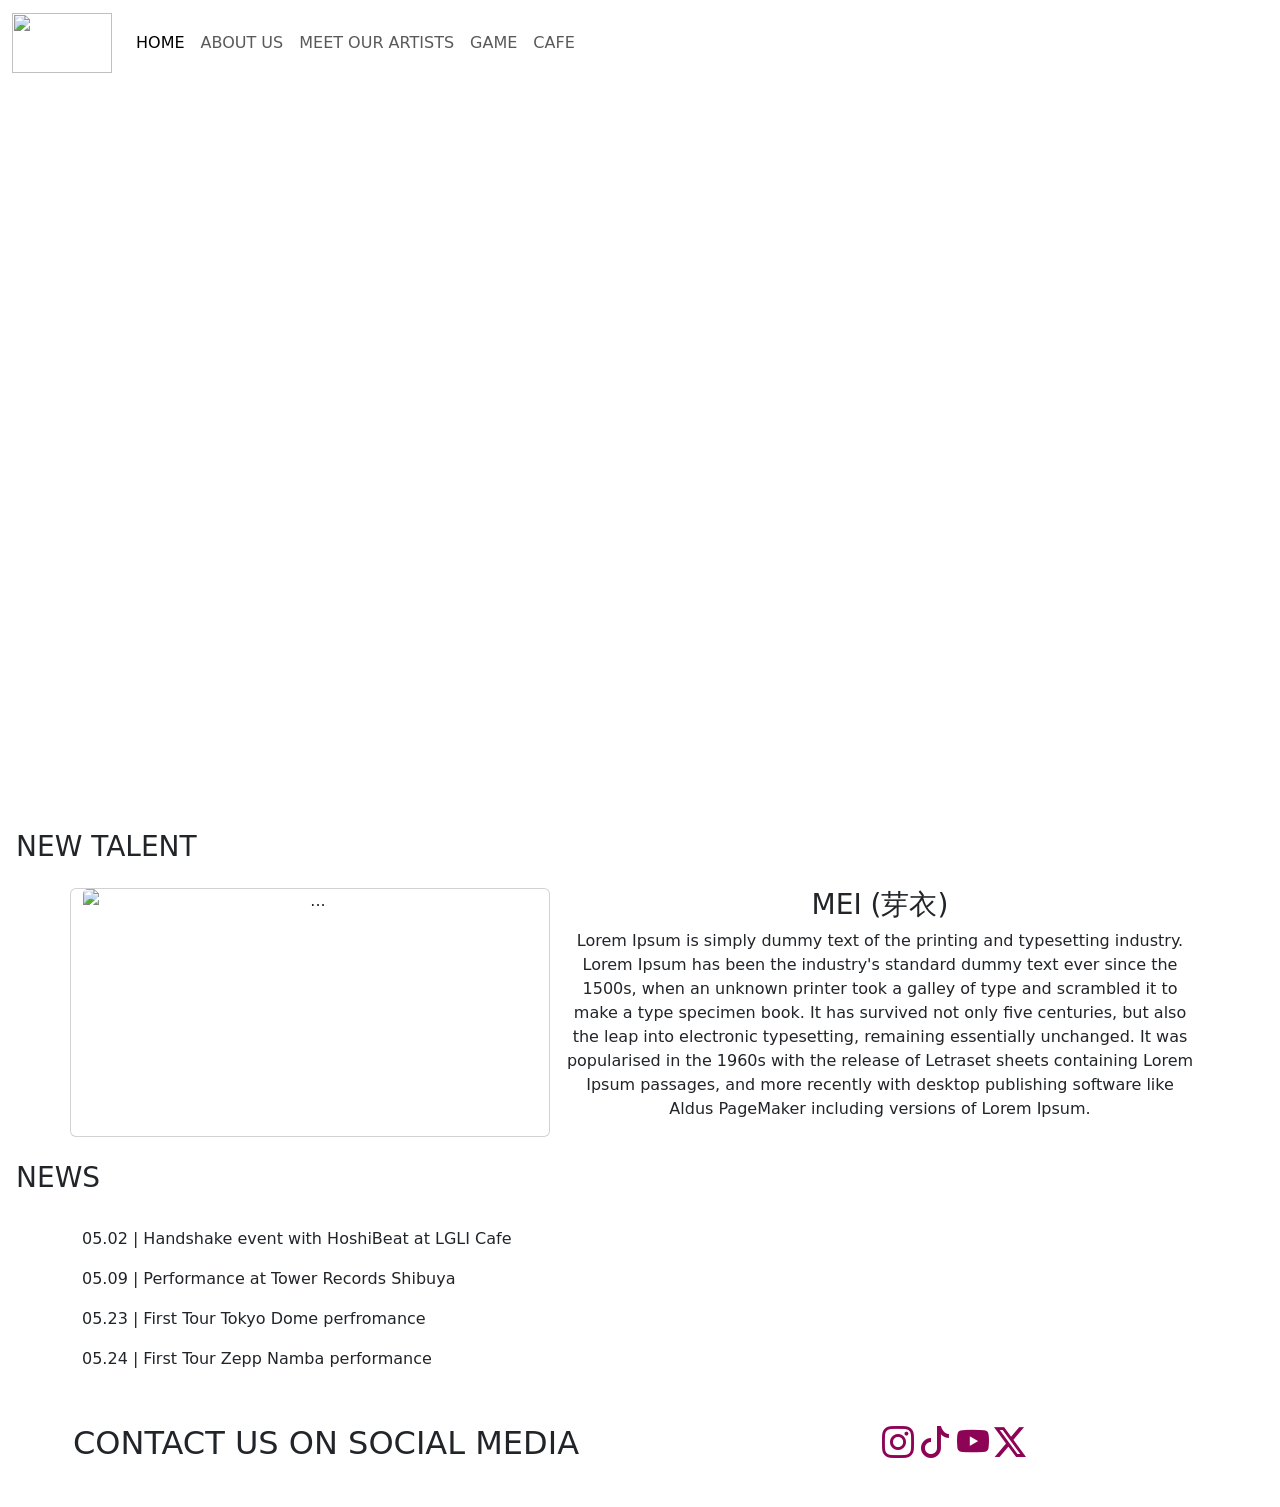
==== index.html @ 04e15d56 "Add files via upload" ====
<!DOCTYPE html>
<html lang="en">
<head>
    <meta charset="UTF-8">
    <meta name="viewport" content="width=device-width, initial-scale=1.0">
    <title>LGLI Talent Agency</title>
        <link rel="preconnect" href="https://fonts.googleapis.com">
    <link rel="preconnect" href="https://fonts.gstatic.com" crossorigin>
    <link href="https://fonts.googleapis.com/css2?family=Cal+Sans&family=EB+Garamond:ital,wght@0,400..800;1,400..800&family=Roboto:ital,wght@0,100..900;1,100..900&family=Montserrat:ital,wght@0,100..900;1,100..900&display=swap" rel="stylesheet">
     <link href="https://cdn.jsdelivr.net/npm/bootstrap@5.3.8/dist/css/bootstrap.min.css" rel="stylesheet" integrity="sha384-sRIl4kxILFvY47J16cr9ZwB07vP4J8+LH7qKQnuqkuIAvNWLzeN8tE5YBujZqJLB" crossorigin="anonymous">
    <link rel="stylesheet" href="https://cdn.jsdelivr.net/npm/bootstrap-icons@1.13.1/font/bootstrap-icons.min.css">
    <link rel="stylesheet" href="./MYCSS/styles.css">
    <script src="https://unpkg.com/scrollreveal"></script>
</head>

<body>
    
<nav class="navbar sticky-top navbar-expand-lg">
  <div class="container-fluid">
    <a class="navbar-brand" href="/index.html">
        <img src="/IMAGES/Logo.png" alt="" width="100" height="60">
    </a>
    <button class="navbar-toggler" type="button" data-bs-toggle="collapse" data-bs-target="#navbarNav" aria-controls="navbarNav" aria-expanded="false" aria-label="Toggle navigation">
      <span class="navbar-toggler-icon"></span>
    </button>
    <div class="collapse navbar-collapse" id="navbarNav">
      <ul class="navbar-nav">
        <li class="nav-item">
          <a class="nav-link active" aria-current="page" href="index.html">HOME</a>
        </li>
        <li class="nav-item">
          <a class="nav-link" href="/About Us.html">ABOUT US</a>
        </li>
        <li class="nav-item">
          <a class="nav-link" href="/Meet Our Artist.html">MEET OUR ARTISTS</a>
        </li>
        <li class="nav-item">
          <a class="nav-link" href="/Game.html">GAME</a>
        </li>
        <li class="nav-item">
          <a class="nav-link" href="/Cafe.html">CAFE</a>
        </li>
      </ul>
    </div>
  </div>
</nav>

<div class="mx-auto" id="Video">
    <div class="row">
        <div class="col-xs-12 col-sm-12 col-md-12 col-lg-12">
            <div class="ratio ratio-16x9">
                <video autoplay loop muted src="/IMAGES/VideoIdol.mp4"></video>
            </div>
        </div>
    </div>
</div>

<div class="title mt-4 ps-3">
    <h3>NEW TALENT</h3>
</div>

<div class="container text-center mt-4">
  <div class="row">
    <div class="card profile" style="width: 30rem;">
        <img src="./IMAGES/NewTalent.jpg" class="card-img-top" alt="...">
    </div>
    <div class="col profile-text">
      <h3>MEI (芽衣)</h3>
      <p class="ProfileType">Lorem Ipsum is simply dummy text of the printing and typesetting industry. 
        Lorem Ipsum has been the industry's standard dummy text ever since the 1500s, 
        when an unknown printer took a galley of type and scrambled it to make a type specimen book.
         It has survived not only five centuries, but also the leap into electronic typesetting, remaining essentially unchanged.
        It was popularised in the 1960s with the release of Letraset sheets containing Lorem Ipsum passages, and more recently 
        with desktop publishing software like Aldus PageMaker including versions of Lorem Ipsum.</p>
    </div>
  </div>
  </div>

  <div class="title2 mt-4 ps-3">
    <h3>NEWS</h3>
</div>

<div class="mx-auto news">
<img src="/IMAGES/AD.jpg" class="mx-auto d-block" width="70%" alt="">
</div>
<div class="container mt-4">
  <p>05.02 | Handshake event with HoshiBeat at LGLI Cafe</p>
  <p>05.09 | Performance at Tower Records Shibuya </p>
  <p>05.23 | First Tour Tokyo Dome perfromance</p>
  <p>05.24 | First Tour Zepp Namba performance </p>
</div>

<div class="small-box mt-4 p-4 text-center align-items-center">
  <div class="row">
    <div class="col-md-6">
      <p class="fs-2">CONTACT US ON SOCIAL MEDIA</p>
    </div>
    <div class="col-md-6">
        <i class="bi bi-instagram" style="font-size: 2rem; color: rgb(141, 4, 86);"></i>
        <i class="bi bi-tiktok" style="font-size: 2rem; color: rgb(141, 4, 86);"></i>
        <i class="bi bi-youtube" style="font-size: 2rem; color: rgb(141, 4, 86);"></i>
        <i class="bi bi-twitter-x" style="font-size: 2rem; color: rgb(141, 4, 86)"></i>

    </div>
  </div>
</div>







  



    



    

    





    
      
<script>
    ScrollReveal().reveal('.title', { 
        delay: '100',
        origin: 'left',
        distance: '50px',
        easing: 'ease-in',
        reset: false });
    
    ScrollReveal().reveal('.profile', { 
        delay: '500',
        origin: 'left',
        distance: '50px',
        easing: 'ease-in',
        reset: false });

    ScrollReveal().reveal('.profile-text', { 
        delay: '500',
        origin: 'right',
        distance: '50px',
        easing: 'ease-in',
        reset: false });

    ScrollReveal().reveal('.title2', { 
        delay: '100',
        origin: 'left',
        distance: '50px',
        easing: 'ease-in',
        reset: false });

    ScrollReveal().reveal('.news', { 
        delay: '600',
        origin: 'bottom',
        distance: '50px',
        easing: 'ease-in',
        reset: false });
</script>
<script src="https://cdn.jsdelivr.net/npm/bootstrap@5.3.8/dist/js/bootstrap.bundle.min.js" integrity="sha384-FKyoEForCGlyvwx9Hj09JcYn3nv7wiPVlz7YYwJrWVcXK/BmnVDxM+D2scQbITxI" crossorigin="anonymous"></script>

</body>
</html>
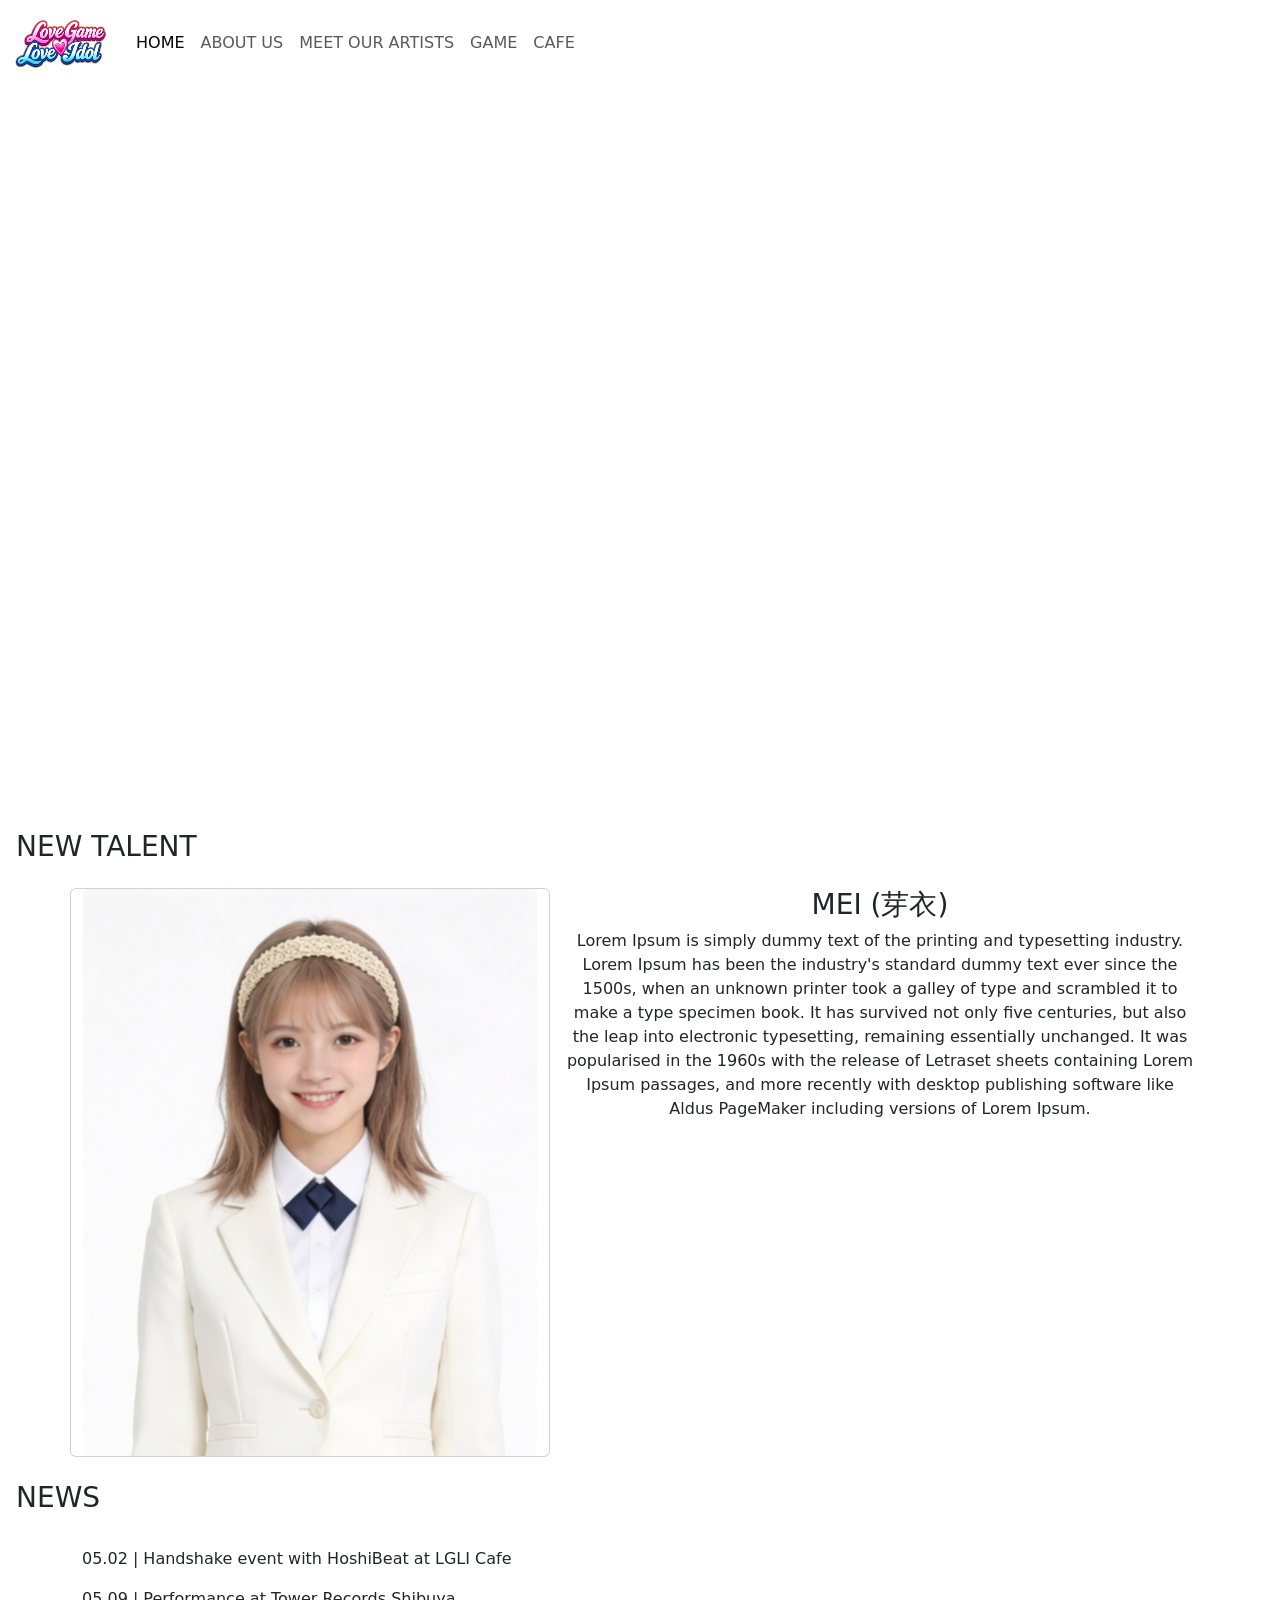
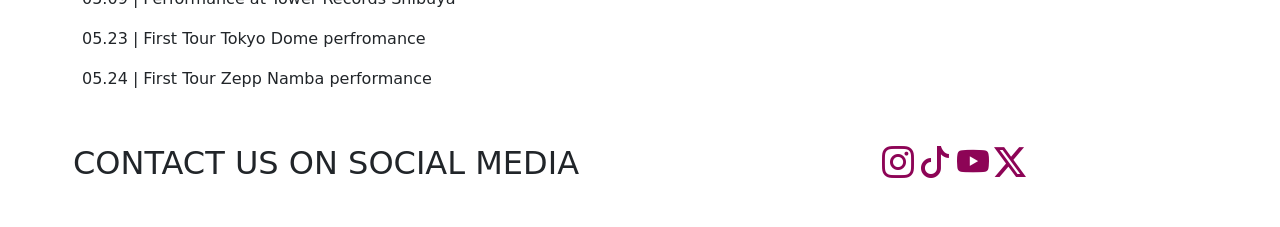
==== commit 8c6ccf49: "Add files via upload" ====
--- a/index.html
+++ b/index.html
@@ -18,7 +18,7 @@
 <nav class="navbar sticky-top navbar-expand-lg">
   <div class="container-fluid">
     <a class="navbar-brand" href="/index.html">
-        <img src="/IMAGES/Logo.png" alt="" width="100" height="60">
+        <img src="./IMAGES/Logo.png" alt="" width="100" height="60">
     </a>
     <button class="navbar-toggler" type="button" data-bs-toggle="collapse" data-bs-target="#navbarNav" aria-controls="navbarNav" aria-expanded="false" aria-label="Toggle navigation">
       <span class="navbar-toggler-icon"></span>
@@ -29,16 +29,16 @@
           <a class="nav-link active" aria-current="page" href="index.html">HOME</a>
         </li>
         <li class="nav-item">
-          <a class="nav-link" href="/About Us.html">ABOUT US</a>
+          <a class="nav-link" href="./About Us.html">ABOUT US</a>
         </li>
         <li class="nav-item">
-          <a class="nav-link" href="/Meet Our Artist.html">MEET OUR ARTISTS</a>
+          <a class="nav-link" href="./Meet Our Artist.html">MEET OUR ARTISTS</a>
         </li>
         <li class="nav-item">
-          <a class="nav-link" href="/Game.html">GAME</a>
+          <a class="nav-link" href="./Game.html">GAME</a>
         </li>
         <li class="nav-item">
-          <a class="nav-link" href="/Cafe.html">CAFE</a>
+          <a class="nav-link" href="./Cafe.html">CAFE</a>
         </li>
       </ul>
     </div>
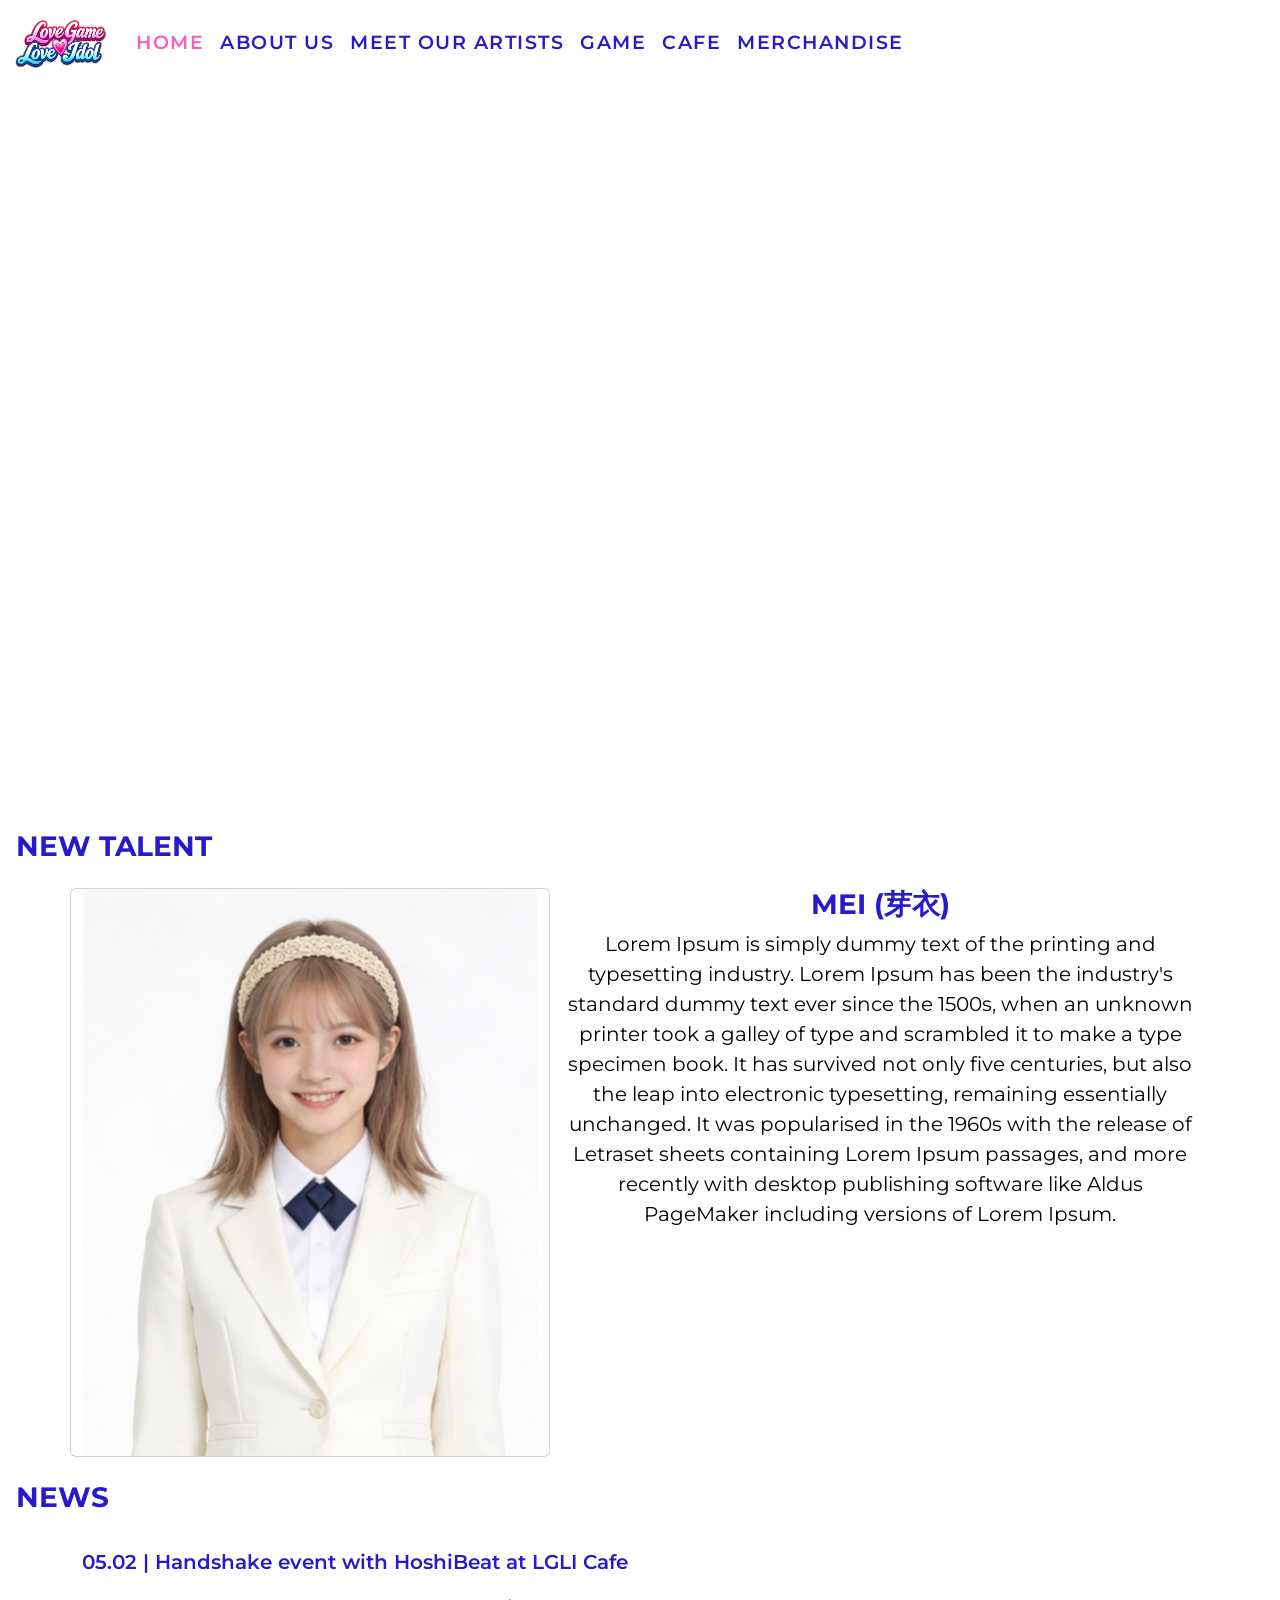
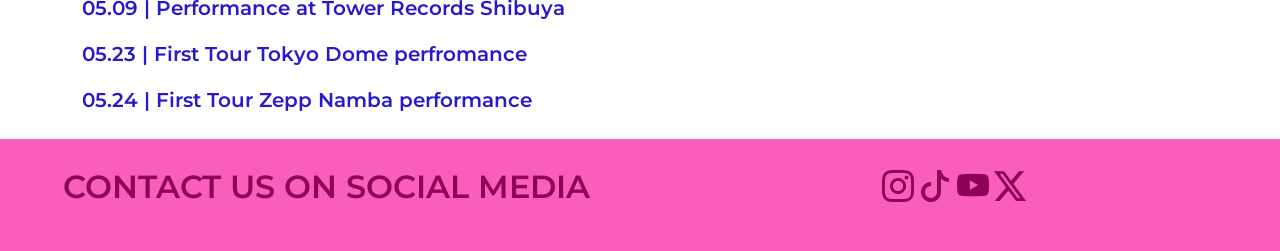
==== commit a790ac91: "Add files via upload" ====
--- a/index.html
+++ b/index.html
@@ -17,7 +17,7 @@
     
 <nav class="navbar sticky-top navbar-expand-lg">
   <div class="container-fluid">
-    <a class="navbar-brand" href="/index.html">
+    <a class="navbar-brand" href="./index.html">
         <img src="./IMAGES/Logo.png" alt="" width="100" height="60">
     </a>
     <button class="navbar-toggler" type="button" data-bs-toggle="collapse" data-bs-target="#navbarNav" aria-controls="navbarNav" aria-expanded="false" aria-label="Toggle navigation">
@@ -26,7 +26,7 @@
     <div class="collapse navbar-collapse" id="navbarNav">
       <ul class="navbar-nav">
         <li class="nav-item">
-          <a class="nav-link active" aria-current="page" href="index.html">HOME</a>
+          <a class="nav-link active" aria-current="page" href=".index.html">HOME</a>
         </li>
         <li class="nav-item">
           <a class="nav-link" href="./About Us.html">ABOUT US</a>
@@ -40,6 +40,9 @@
         <li class="nav-item">
           <a class="nav-link" href="./Cafe.html">CAFE</a>
         </li>
+        <li class="nav-item">
+          <a class="nav-link" href="./MERCH.html">MERCHANDISE</a>
+        </li>
       </ul>
     </div>
   </div>
@@ -49,7 +52,7 @@
     <div class="row">
         <div class="col-xs-12 col-sm-12 col-md-12 col-lg-12">
             <div class="ratio ratio-16x9">
-                <video autoplay loop muted src="/IMAGES/VideoIdol.mp4"></video>
+                <video autoplay loop muted src="./IMAGES/VideoIdol.mp4"></video>
             </div>
         </div>
     </div>
@@ -81,7 +84,7 @@
 </div>
 
 <div class="mx-auto news">
-<img src="/IMAGES/AD.jpg" class="mx-auto d-block" width="70%" alt="">
+<img src="./IMAGES/AD.jpg" class="mx-auto d-block" width="70%" alt="">
 </div>
 <div class="container mt-4">
   <p>05.02 | Handshake event with HoshiBeat at LGLI Cafe</p>
--- a/MYCSS/styles.css
+++ b/MYCSS/styles.css
@@ -0,0 +1,101 @@
+body {
+    background-color: white;
+}
+
+h1 {
+    font-family: Arial, Helvetica, sans-serif;
+    font-weight: 700;
+    color: white;
+}
+
+h2 {
+    font-family: montserrat;
+    font-size: x-large;
+    font-weight: bolder;
+    color: rgb(250, 94, 188);
+}
+
+h3 {
+    font-family: Montserrat;
+    font-weight: 700;
+    color: rgb(38, 26, 203);
+}
+
+.fs-2 {
+    font-family: Montserrat;
+    font-weight:600;
+    color: rgb(141, 4, 86);
+}
+
+p {
+    font-family: Montserrat;
+    font-size: 15pt;
+    font-weight: 600;
+    color: rgb(38, 26, 203);
+}
+
+.Namae {
+    color: rgb(250, 94, 188);
+}
+
+.navbar {
+    background-color: white;
+}
+
+.nav-item {
+    font-family: Montserrat;
+    font-weight:600;
+    font-size: 14pt;
+    letter-spacing: 1.5px;
+}
+
+.nav-link {
+    color: rgb(38, 26, 203);
+    
+}
+
+.nav-item .nav-link.active {
+    color: rgb(250, 94, 188);
+}
+
+.nav-link:hover {
+    color: rgb(250, 94, 188);
+}
+
+#NewArtist {
+    margin-top: 50pt;
+    margin-bottom: 50pt;
+}
+
+
+.parallelogram {
+	width: 500px;
+	height: 50px;
+	transform: skew(20deg);
+	background: rgb(38, 26, 203);
+}
+
+.Video {
+    overflow: hidden;
+}
+
+.small-box {
+    max-width: 100%;
+    min-height: 100px;
+    background-color: rgb(250, 94, 188);
+}
+
+.ProfileType {
+    font-family: Montserrat;
+    font-size: 15pt;
+    font-weight: 400;
+    color: black;
+}
+
+.ProfileType2 {
+    font-family: Montserrat;
+    font-size: 13pt;
+    font-weight: 400;
+    color: black;
+}
+
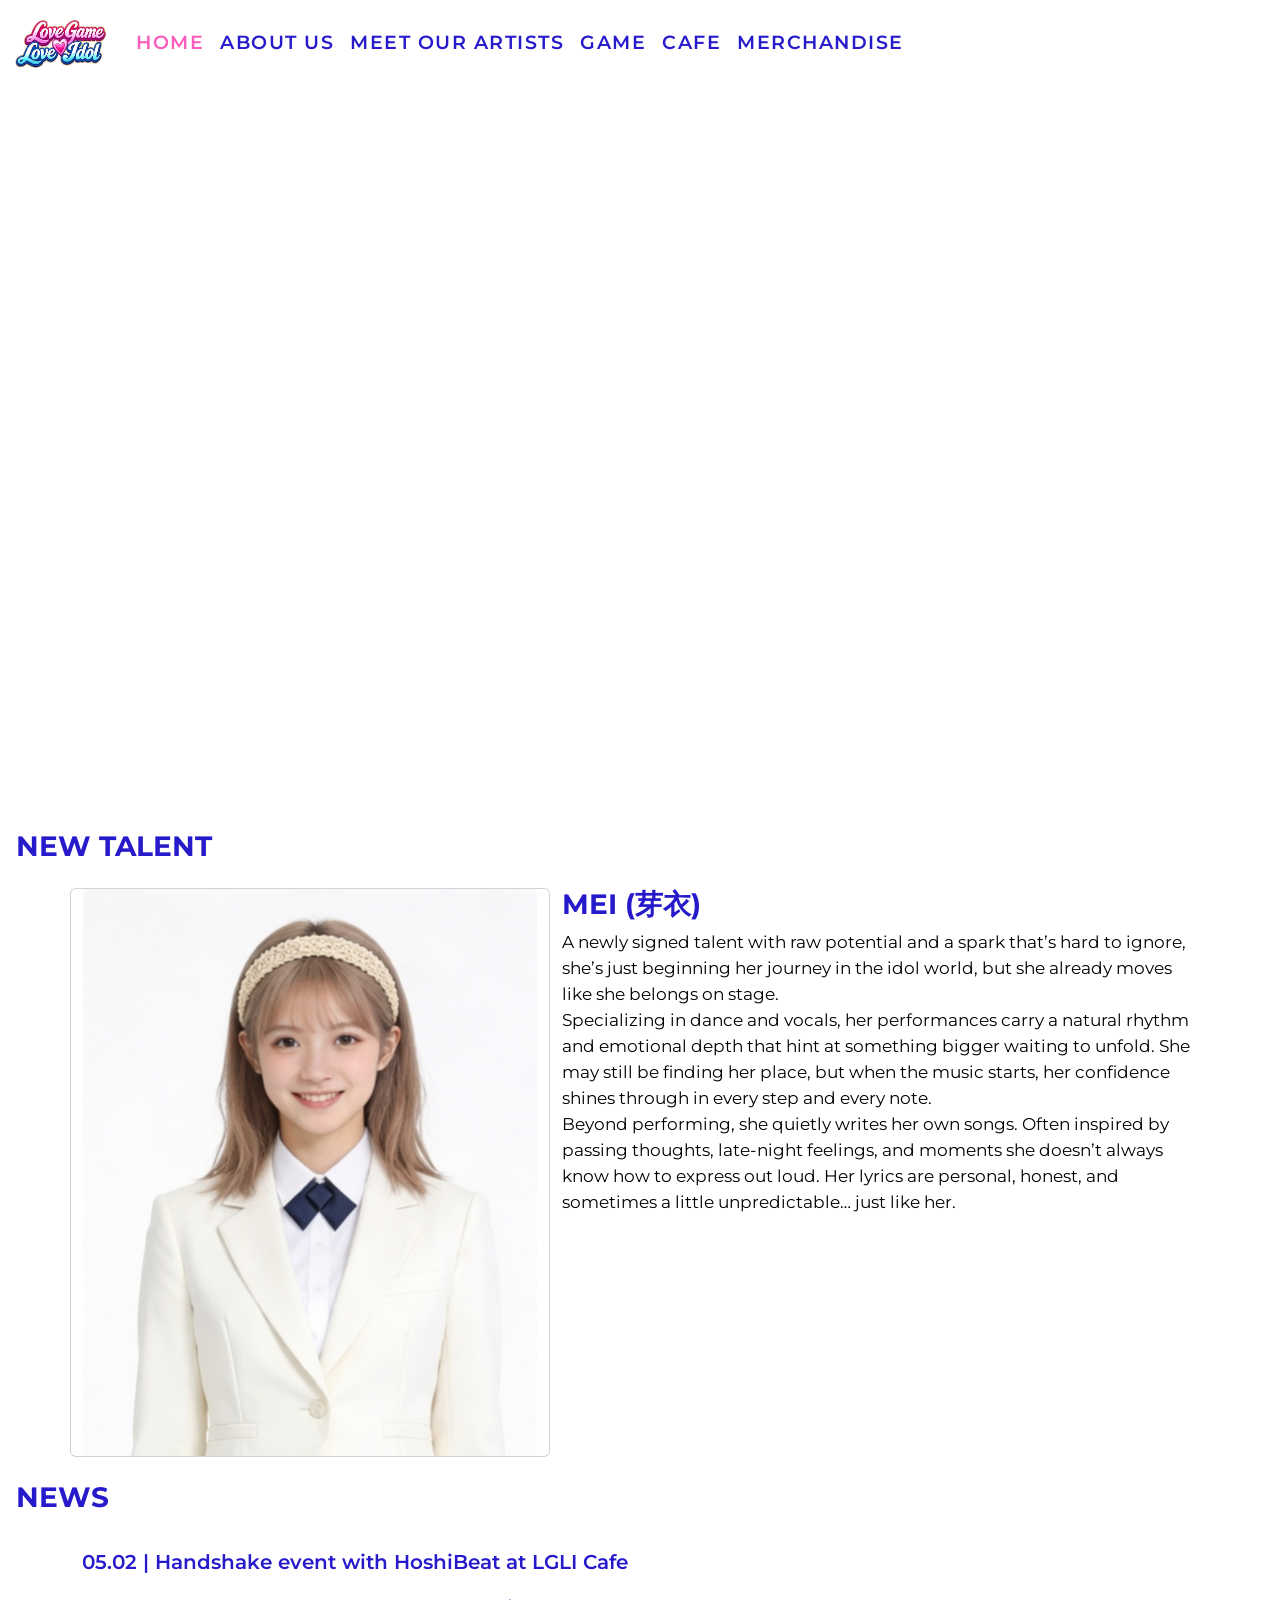
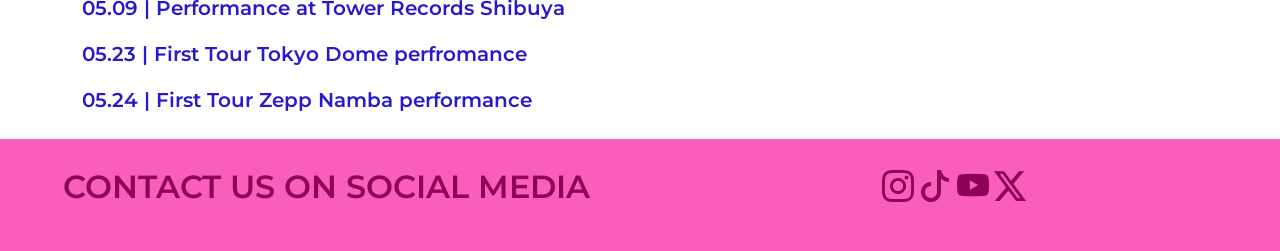
==== commit 36a61202: "Add files via upload" ====
--- a/index.html
+++ b/index.html
@@ -26,7 +26,7 @@
     <div class="collapse navbar-collapse" id="navbarNav">
       <ul class="navbar-nav">
         <li class="nav-item">
-          <a class="nav-link active" aria-current="page" href=".index.html">HOME</a>
+          <a class="nav-link active" aria-current="page" href="./index.html">HOME</a>
         </li>
         <li class="nav-item">
           <a class="nav-link" href="./About Us.html">ABOUT US</a>
@@ -62,19 +62,18 @@
     <h3>NEW TALENT</h3>
 </div>
 
-<div class="container text-center mt-4">
-  <div class="row">
+<div class="container mt-4">
+  <div class="row gy-3">
     <div class="card profile" style="width: 30rem;">
         <img src="./IMAGES/NewTalent.jpg" class="card-img-top" alt="...">
     </div>
     <div class="col profile-text">
       <h3>MEI (芽衣)</h3>
-      <p class="ProfileType">Lorem Ipsum is simply dummy text of the printing and typesetting industry. 
-        Lorem Ipsum has been the industry's standard dummy text ever since the 1500s, 
-        when an unknown printer took a galley of type and scrambled it to make a type specimen book.
-         It has survived not only five centuries, but also the leap into electronic typesetting, remaining essentially unchanged.
-        It was popularised in the 1960s with the release of Letraset sheets containing Lorem Ipsum passages, and more recently 
-        with desktop publishing software like Aldus PageMaker including versions of Lorem Ipsum.</p>
+      <p class="ProfileType2">A newly signed talent with raw potential and a spark that’s hard to ignore, she’s just beginning her journey in the idol world, but she already moves like she belongs on stage.<br>
+      Specializing in dance and vocals, her performances carry a natural rhythm and emotional depth that hint at something bigger waiting to unfold. She may still be finding her place, but when the music starts, 
+      her confidence shines through in every step and every note.<br>
+      Beyond performing, she quietly writes her own songs. Often inspired by passing thoughts, late-night feelings, and moments she doesn’t always know how to express out loud. 
+      Her lyrics are personal, honest, and sometimes a little unpredictable… just like her.</p>
     </div>
   </div>
   </div>
@@ -83,8 +82,8 @@
     <h3>NEWS</h3>
 </div>
 
-<div class="mx-auto news">
-<img src="./IMAGES/AD.jpg" class="mx-auto d-block" width="70%" alt="">
+<div class="container news">
+<img src="./IMAGES/AD.jpg" class="mx-auto d-block" width="80%" alt="">
 </div>
 <div class="container mt-4">
   <p>05.02 | Handshake event with HoshiBeat at LGLI Cafe</p>
@@ -141,14 +140,14 @@
         reset: false });
     
     ScrollReveal().reveal('.profile', { 
-        delay: '500',
+        delay: '100',
         origin: 'left',
         distance: '50px',
         easing: 'ease-in',
         reset: false });
 
     ScrollReveal().reveal('.profile-text', { 
-        delay: '500',
+        delay: '100',
         origin: 'right',
         distance: '50px',
         easing: 'ease-in',
@@ -162,7 +161,7 @@
         reset: false });
 
     ScrollReveal().reveal('.news', { 
-        delay: '600',
+        delay: '100',
         origin: 'bottom',
         distance: '50px',
         easing: 'ease-in',
